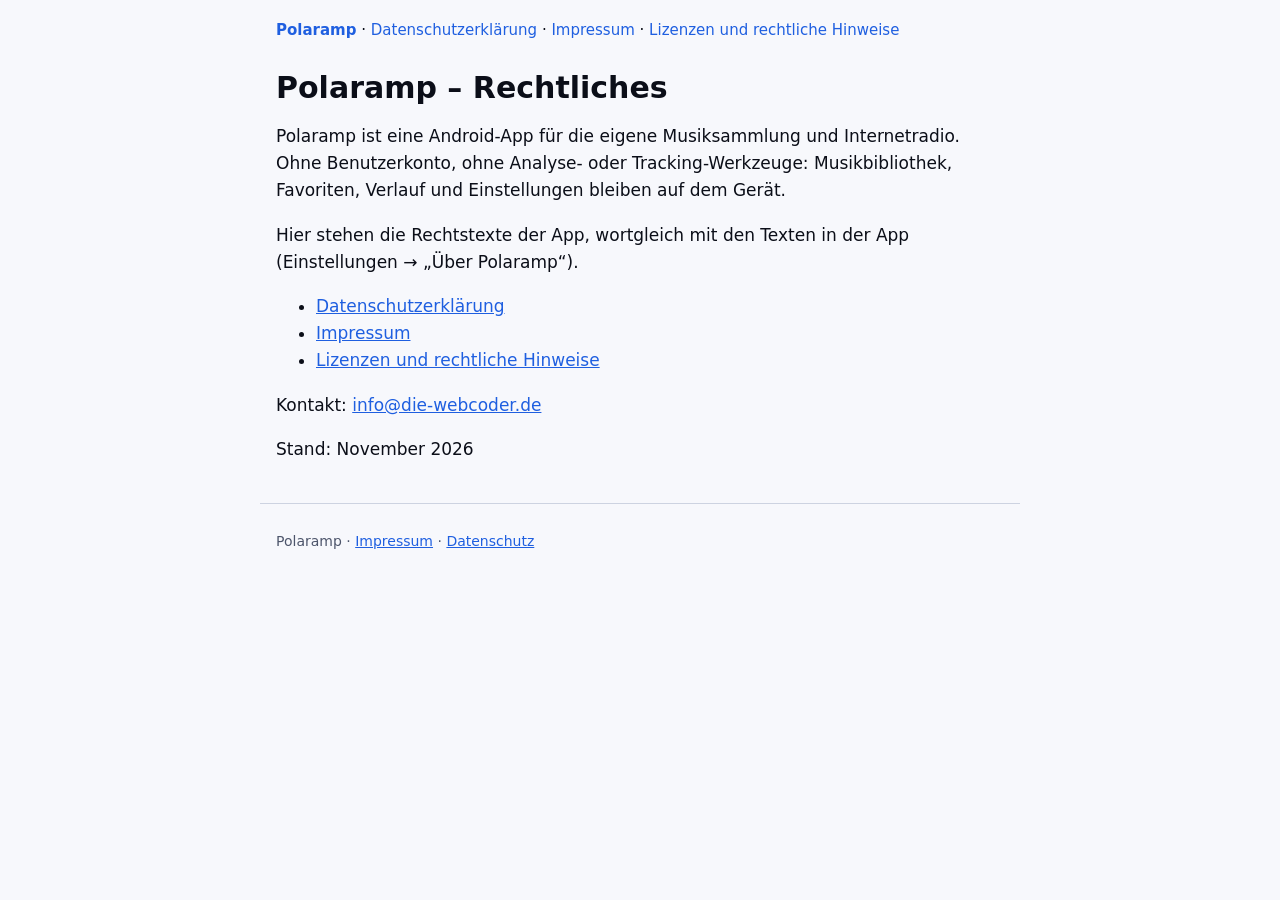
==== index.html @ ca4a41c5 "Rechtstexte der App Polaramp: Datenschutz, Impressum, Lizenzen Co-Authored-By: Claude Opus 5.5 <nore" ====
<!doctype html>
<html lang="de">
<head>
<meta charset="utf-8">
<meta name="viewport" content="width=device-width, initial-scale=1">
<title>Rechtliches – Polaramp</title>
<meta name="description" content="Rechtliches der App Polaramp">
<link rel="stylesheet" href="style.css">
</head>
<body>
<header><nav><a href="index.html"><b>Polaramp</b></a> · <a href="datenschutz.html">Datenschutzerklärung</a> · <a href="impressum.html">Impressum</a> · <a href="lizenzen.html">Lizenzen und rechtliche Hinweise</a></nav></header>
<main>
<h1>Polaramp – Rechtliches</h1>
<p>Polaramp ist eine Android-App für die eigene Musiksammlung und Internetradio. Ohne Benutzerkonto, ohne Analyse-
oder Tracking-Werkzeuge: Musikbibliothek, Favoriten, Verlauf und Einstellungen bleiben auf dem Gerät.</p>
<p>Hier stehen die Rechtstexte der App, wortgleich mit den Texten in der App (Einstellungen → „Über Polaramp“).</p>
<ul><li><a href="datenschutz.html">Datenschutzerklärung</a></li><li><a href="impressum.html">Impressum</a></li><li><a href="lizenzen.html">Lizenzen und rechtliche Hinweise</a></li></ul>
<p>Kontakt: <a href="mailto:info@die-webcoder.de">info@die-webcoder.de</a></p>
<p>Stand: November 2026</p>
</main>
<footer><p>Polaramp · <a href="impressum.html">Impressum</a> · <a href="datenschutz.html">Datenschutz</a></p></footer>
</body>
</html>
---- style.css ----
:root{--bg:#05060A;--ink:#F3F4FA;--muted:#A6ABC4;--line:#2A3048;--accent:#6FA3FF}
@media (prefers-color-scheme:light){:root{--bg:#F7F8FC;--ink:#0B0E18;--muted:#4D556B;--line:#CDD3E1;--accent:#1F5FE0}}
*{box-sizing:border-box}
body{margin:0;background:var(--bg);color:var(--ink);font:17px/1.6 system-ui,-apple-system,"Segoe UI",Roboto,sans-serif}
header,main,footer{max-width:760px;margin:0 auto;padding:0 16px}
header{padding-top:18px;font-size:15px}
header a{text-decoration:none}
a{color:var(--accent)}
h1{font-size:30px;line-height:1.2;margin:28px 0 16px}
h2{font-size:20px;margin:28px 0 8px;padding-top:16px;border-top:1px solid var(--line)}
table{border-collapse:collapse;width:100%;font-size:.95em}
th,td{text-align:left;vertical-align:top;padding:6px 8px;border-bottom:1px solid var(--line)}
.hinweis{color:var(--muted);font-size:.9em}
footer{border-top:1px solid var(--line);margin-top:40px;padding-top:12px;padding-bottom:30px;color:var(--muted);font-size:14px}
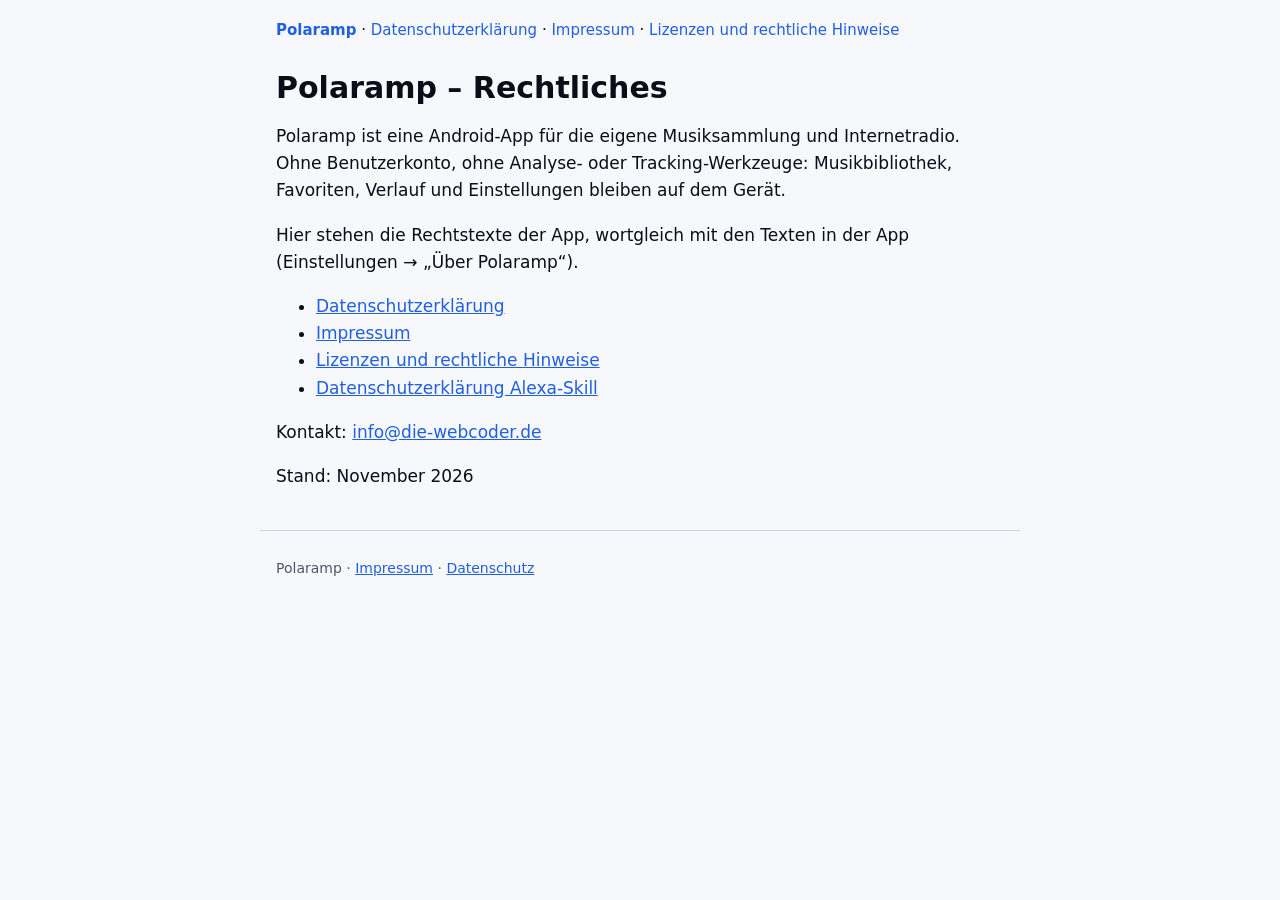
==== commit 507696eb: "Rechtstexte aktualisiert: Podcasts, Google Cast, Datenschutz Alexa-Skill (App 0.103.0)" ====
--- a/index.html
+++ b/index.html
@@ -14,7 +14,7 @@
 <p>Polaramp ist eine Android-App für die eigene Musiksammlung und Internetradio. Ohne Benutzerkonto, ohne Analyse-
 oder Tracking-Werkzeuge: Musikbibliothek, Favoriten, Verlauf und Einstellungen bleiben auf dem Gerät.</p>
 <p>Hier stehen die Rechtstexte der App, wortgleich mit den Texten in der App (Einstellungen → „Über Polaramp“).</p>
-<ul><li><a href="datenschutz.html">Datenschutzerklärung</a></li><li><a href="impressum.html">Impressum</a></li><li><a href="lizenzen.html">Lizenzen und rechtliche Hinweise</a></li></ul>
+<ul><li><a href="datenschutz.html">Datenschutzerklärung</a></li><li><a href="impressum.html">Impressum</a></li><li><a href="lizenzen.html">Lizenzen und rechtliche Hinweise</a></li><li><a href="alexa-datenschutz.html">Datenschutzerklärung Alexa-Skill</a></li></ul>
 <p>Kontakt: <a href="mailto:info@die-webcoder.de">info@die-webcoder.de</a></p>
 <p>Stand: November 2026</p>
 </main>
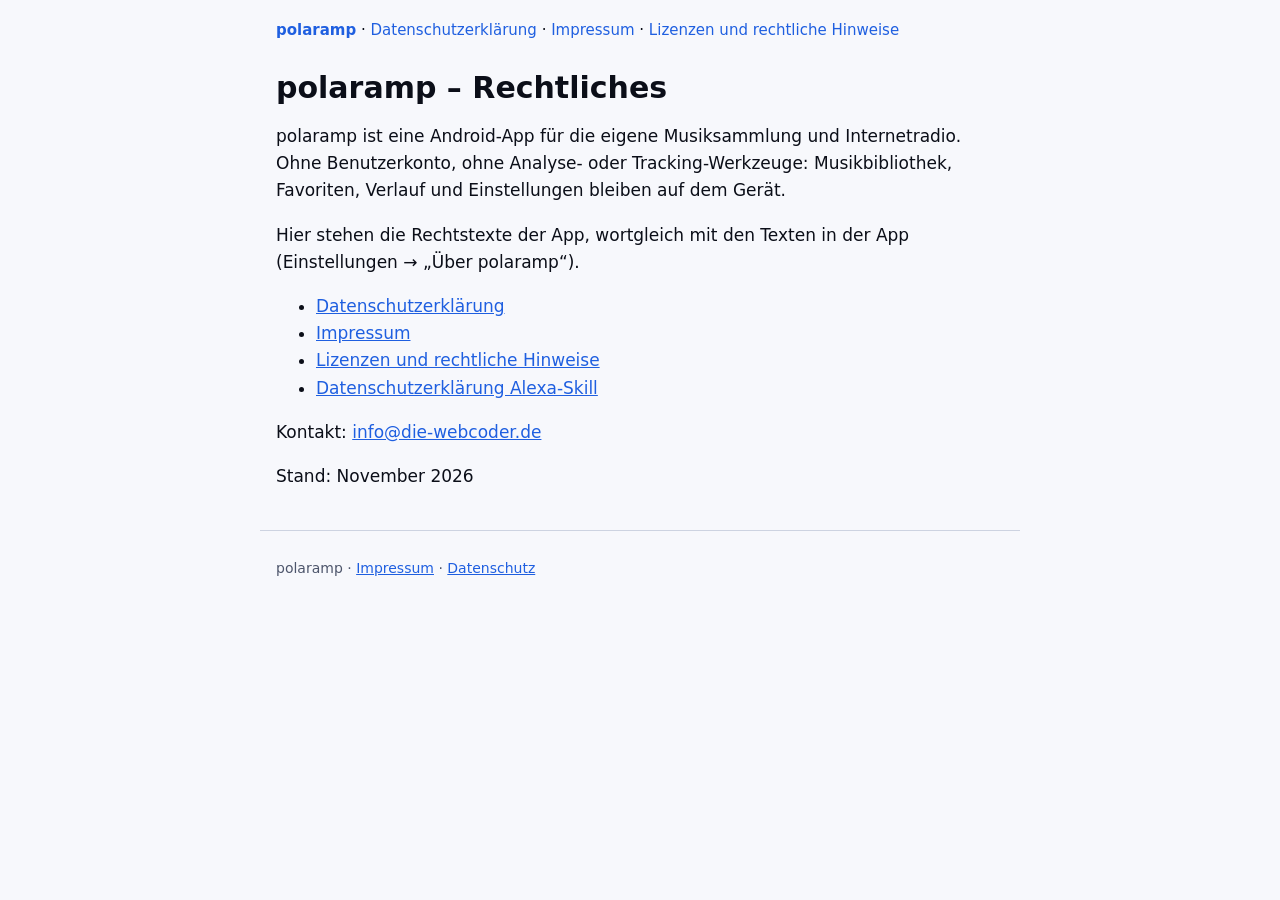
==== commit b6cf0a58: "Rechtstexte aktualisiert: polaramp klein geschrieben (App 0.107.0) Co-Authored-By: Claude Opus 5.5 <" ====
--- a/index.html
+++ b/index.html
@@ -3,21 +3,21 @@
 <head>
 <meta charset="utf-8">
 <meta name="viewport" content="width=device-width, initial-scale=1">
-<title>Rechtliches – Polaramp</title>
-<meta name="description" content="Rechtliches der App Polaramp">
+<title>Rechtliches – polaramp</title>
+<meta name="description" content="Rechtliches der App polaramp">
 <link rel="stylesheet" href="style.css">
 </head>
 <body>
-<header><nav><a href="index.html"><b>Polaramp</b></a> · <a href="datenschutz.html">Datenschutzerklärung</a> · <a href="impressum.html">Impressum</a> · <a href="lizenzen.html">Lizenzen und rechtliche Hinweise</a></nav></header>
+<header><nav><a href="index.html"><b>polaramp</b></a> · <a href="datenschutz.html">Datenschutzerklärung</a> · <a href="impressum.html">Impressum</a> · <a href="lizenzen.html">Lizenzen und rechtliche Hinweise</a></nav></header>
 <main>
-<h1>Polaramp – Rechtliches</h1>
-<p>Polaramp ist eine Android-App für die eigene Musiksammlung und Internetradio. Ohne Benutzerkonto, ohne Analyse-
+<h1>polaramp – Rechtliches</h1>
+<p>polaramp ist eine Android-App für die eigene Musiksammlung und Internetradio. Ohne Benutzerkonto, ohne Analyse-
 oder Tracking-Werkzeuge: Musikbibliothek, Favoriten, Verlauf und Einstellungen bleiben auf dem Gerät.</p>
-<p>Hier stehen die Rechtstexte der App, wortgleich mit den Texten in der App (Einstellungen → „Über Polaramp“).</p>
+<p>Hier stehen die Rechtstexte der App, wortgleich mit den Texten in der App (Einstellungen → „Über polaramp“).</p>
 <ul><li><a href="datenschutz.html">Datenschutzerklärung</a></li><li><a href="impressum.html">Impressum</a></li><li><a href="lizenzen.html">Lizenzen und rechtliche Hinweise</a></li><li><a href="alexa-datenschutz.html">Datenschutzerklärung Alexa-Skill</a></li></ul>
 <p>Kontakt: <a href="mailto:info@die-webcoder.de">info@die-webcoder.de</a></p>
 <p>Stand: November 2026</p>
 </main>
-<footer><p>Polaramp · <a href="impressum.html">Impressum</a> · <a href="datenschutz.html">Datenschutz</a></p></footer>
+<footer><p>polaramp · <a href="impressum.html">Impressum</a> · <a href="datenschutz.html">Datenschutz</a></p></footer>
 </body>
 </html>
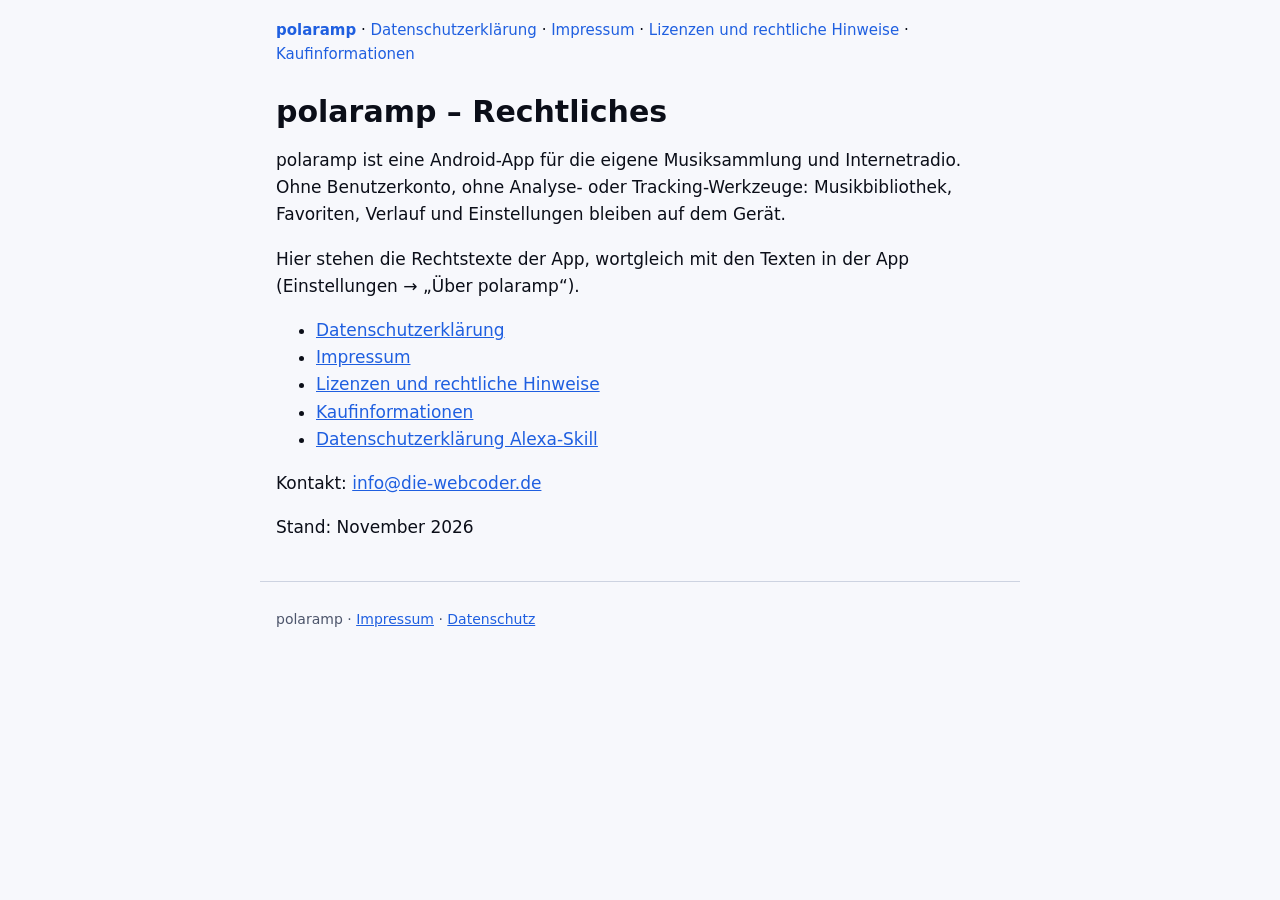
==== commit cf7afd07: "Rechtstexte aktualisiert: Kaufinformationen zu polaramp Pro neu, Datenschutz 7c mit gekaufter Ausgab" ====
--- a/index.html
+++ b/index.html
@@ -8,13 +8,13 @@
 <link rel="stylesheet" href="style.css">
 </head>
 <body>
-<header><nav><a href="index.html"><b>polaramp</b></a> · <a href="datenschutz.html">Datenschutzerklärung</a> · <a href="impressum.html">Impressum</a> · <a href="lizenzen.html">Lizenzen und rechtliche Hinweise</a></nav></header>
+<header><nav><a href="index.html"><b>polaramp</b></a> · <a href="datenschutz.html">Datenschutzerklärung</a> · <a href="impressum.html">Impressum</a> · <a href="lizenzen.html">Lizenzen und rechtliche Hinweise</a> · <a href="pro.html">Kaufinformationen</a></nav></header>
 <main>
 <h1>polaramp – Rechtliches</h1>
 <p>polaramp ist eine Android-App für die eigene Musiksammlung und Internetradio. Ohne Benutzerkonto, ohne Analyse-
 oder Tracking-Werkzeuge: Musikbibliothek, Favoriten, Verlauf und Einstellungen bleiben auf dem Gerät.</p>
 <p>Hier stehen die Rechtstexte der App, wortgleich mit den Texten in der App (Einstellungen → „Über polaramp“).</p>
-<ul><li><a href="datenschutz.html">Datenschutzerklärung</a></li><li><a href="impressum.html">Impressum</a></li><li><a href="lizenzen.html">Lizenzen und rechtliche Hinweise</a></li><li><a href="alexa-datenschutz.html">Datenschutzerklärung Alexa-Skill</a></li></ul>
+<ul><li><a href="datenschutz.html">Datenschutzerklärung</a></li><li><a href="impressum.html">Impressum</a></li><li><a href="lizenzen.html">Lizenzen und rechtliche Hinweise</a></li><li><a href="pro.html">Kaufinformationen</a></li><li><a href="alexa-datenschutz.html">Datenschutzerklärung Alexa-Skill</a></li></ul>
 <p>Kontakt: <a href="mailto:info@die-webcoder.de">info@die-webcoder.de</a></p>
 <p>Stand: November 2026</p>
 </main>
